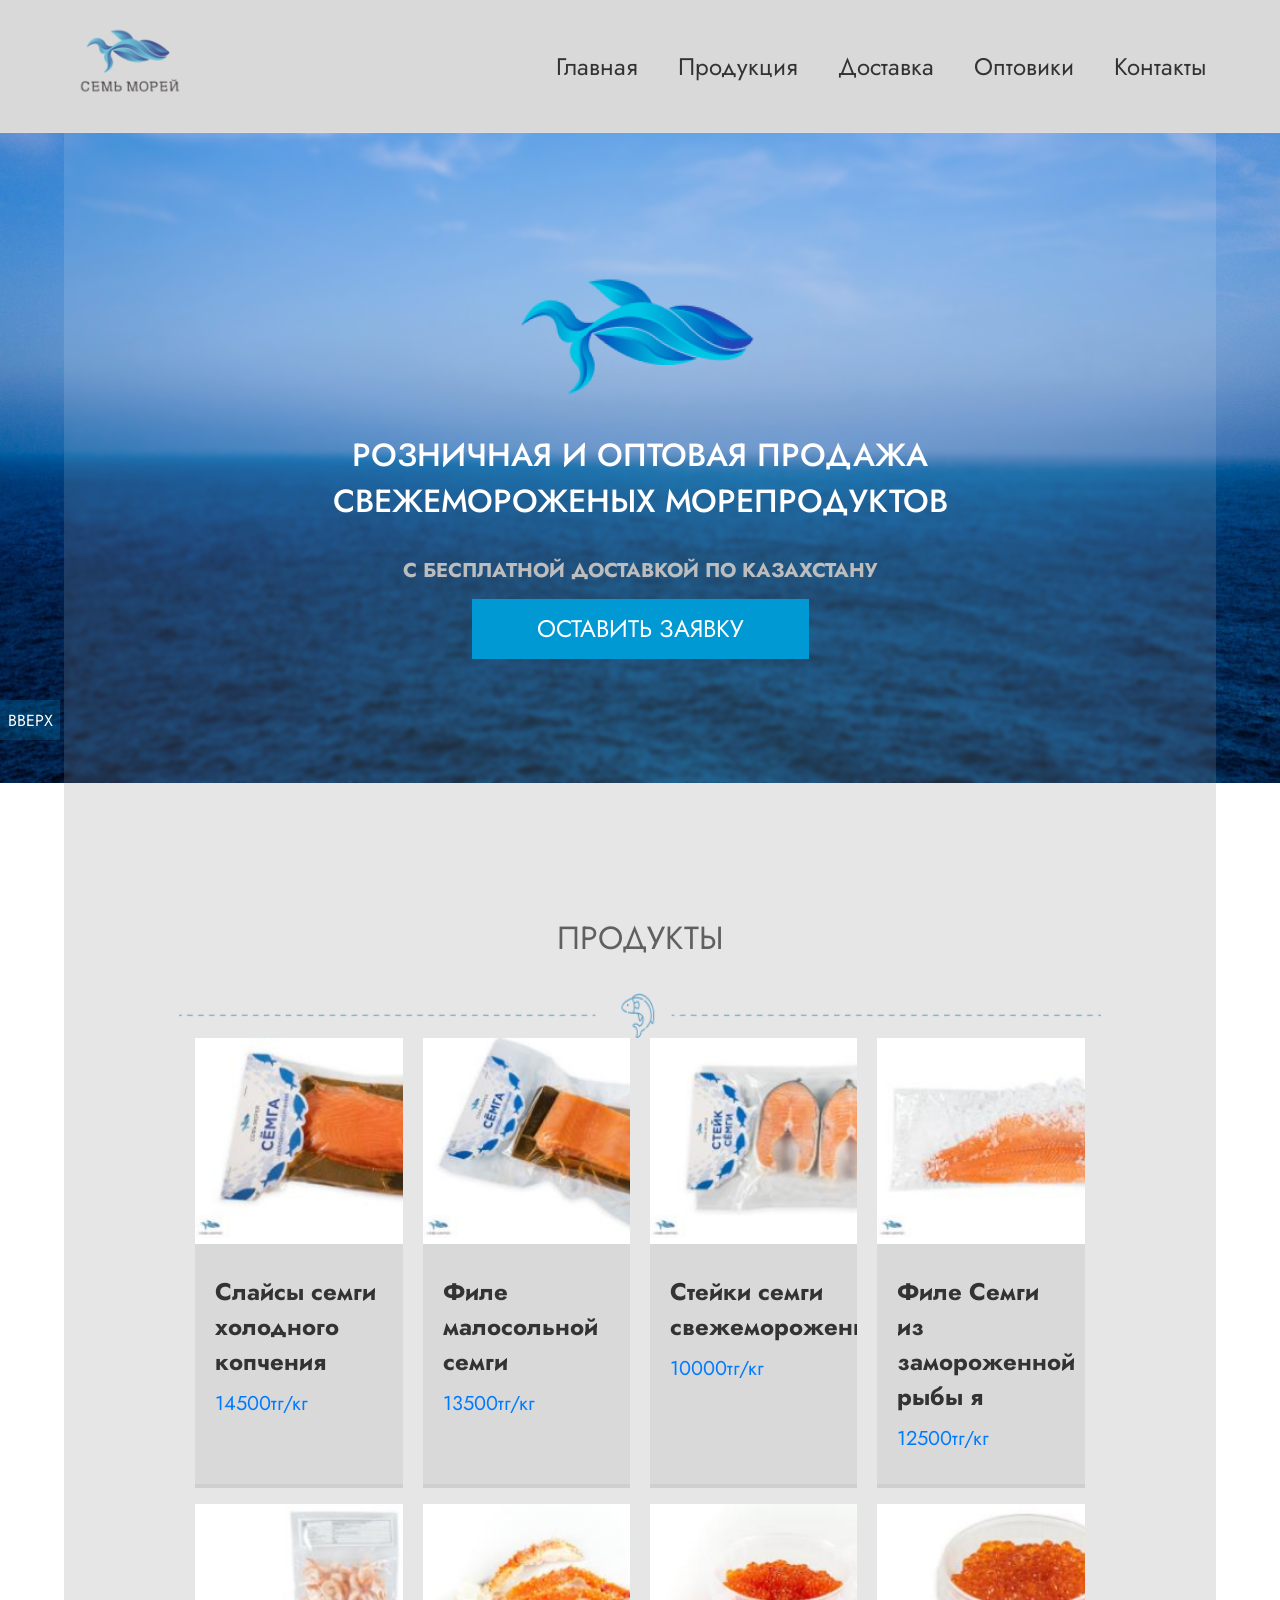
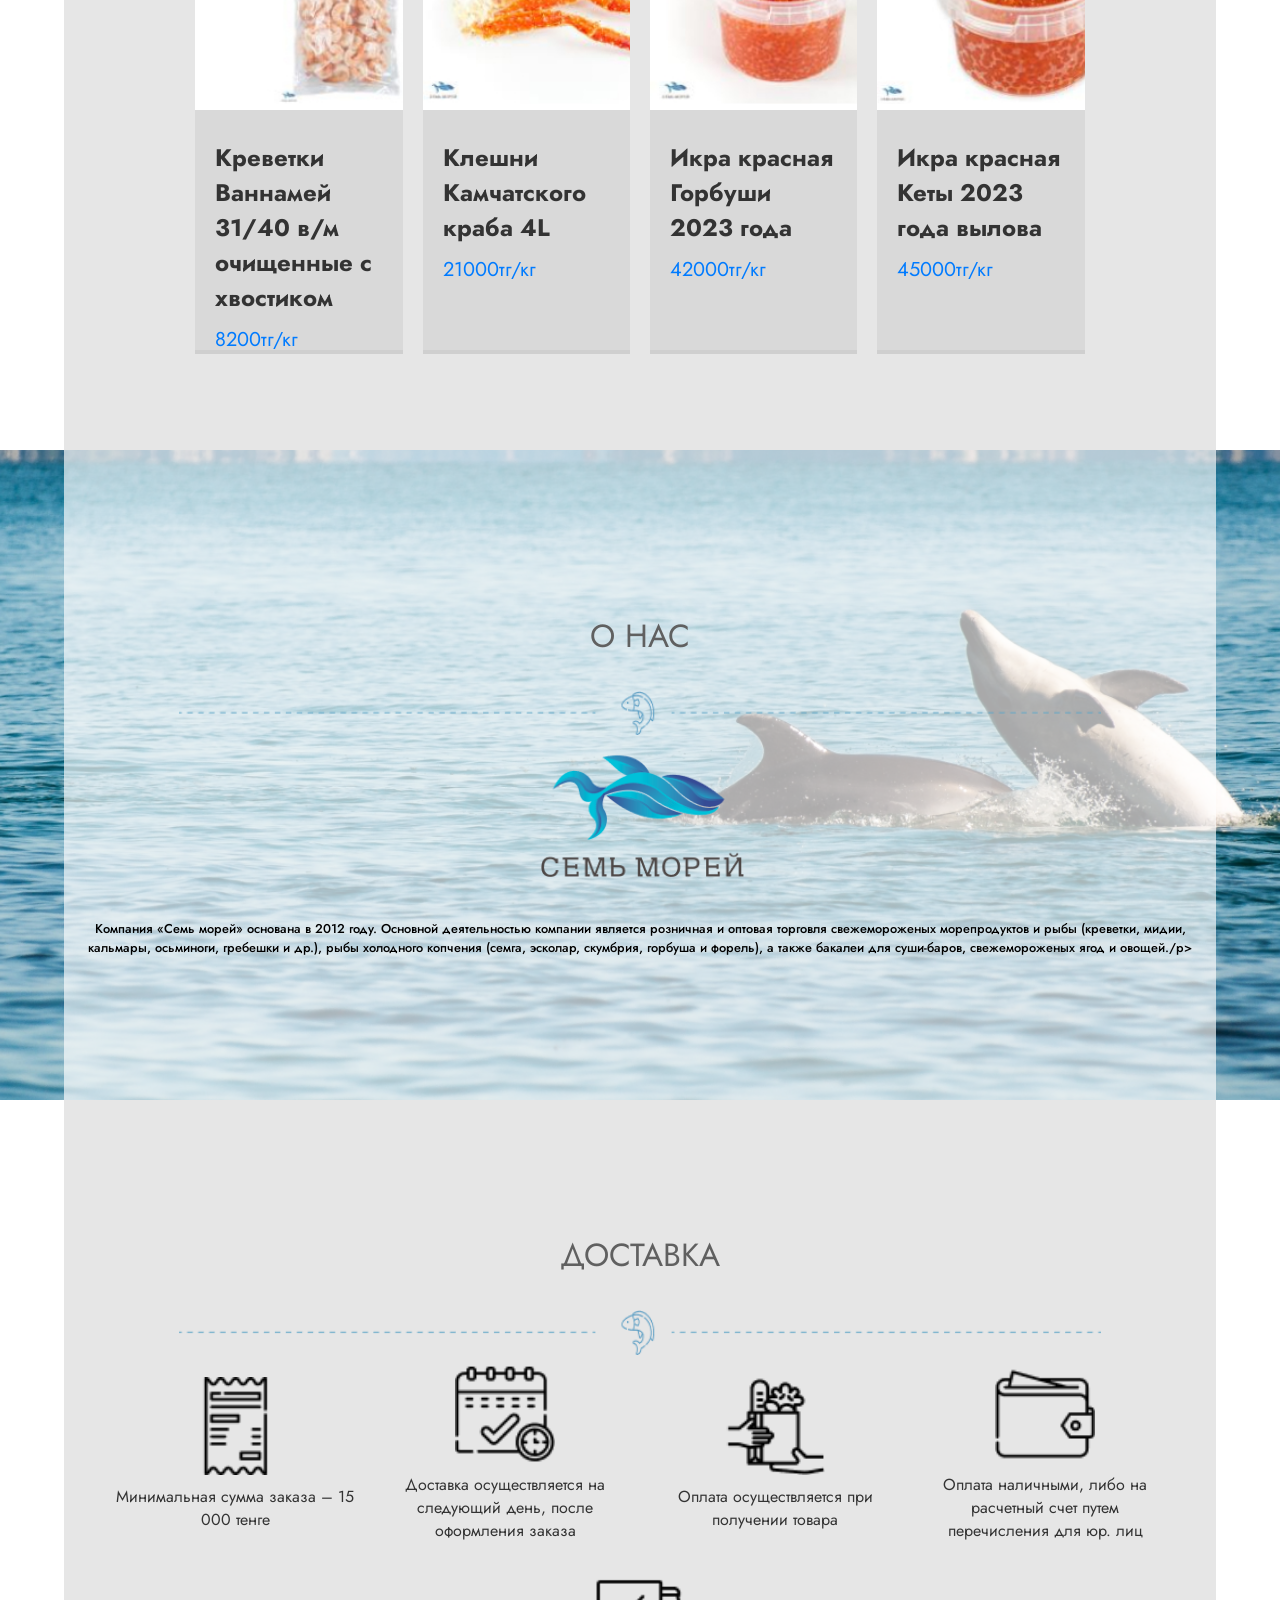
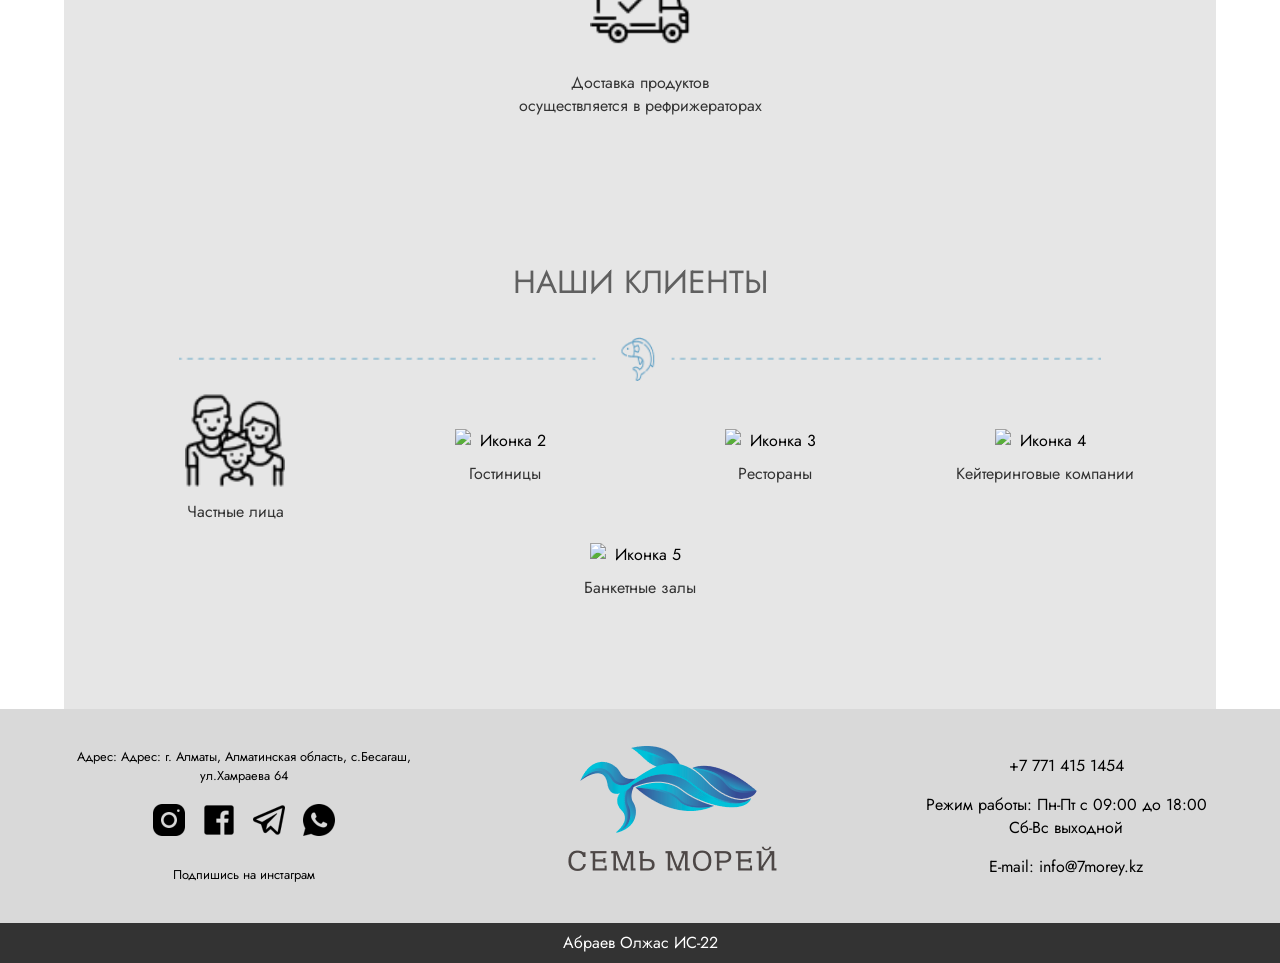
==== index.html @ 5fd9d718 "Add files via upload" ====
<!DOCTYPE html>
<html lang="en">
<head>
    <meta charset="UTF-8">
    <meta name="viewport" content="width=device-width, initial-scale=1.0">
    <title2Document</title2
    <link rel="preconnect" href="https://fonts.googleapis.com">
    <link rel="preconnect" href="https://fonts.gstatic.com" crossorigin>
    <link href="https://fonts.googleapis.com/css2?family=Jost:ital,wght@0,100..900;1,100..900&display=swap" rel="stylesheet">
    <link rel="stylesheet" href="style.css">
</head>
<body>
    <header>
        <div class="container" id="header">  
                <div class="logo">
                    <img src="Images/logo.png" alt="Лого" />
                </div>
                <nav class="navigation">
                    <ul>
                        <li><a href="#home">Главная</a></li>
                        <li><a href="#products">Продукция</a></li>
                        <li><a href="#delivery">Доставка</a></li>
                        <li><a href="#wholesale">Оптовики</a></li>
                        <li><a href="#footer">Контакты</a></li>
                    </ul>
                </nav>
        </div>
    </header>
    <div class="up">
        <a href="#header">
            <div class="up-in">
                <p>ВВЕРХ</p>
            </div>
        </a>
    </div>
    <main>
        <div class="banner">
            <div class="container" id="banner">
                <div class="in-banner">
                    <div class="img">
                         <img src="Images/big-logo.png" alt="">
                    </div>
                   
                    <div class="text1">
                        <p>Розничная и оптовая продажа свежемороженых морепродуктов</p>
                        <h1>С БЕСПЛАТНОЙ ДОСТАВКОЙ ПО КАЗАХСТАНУ</h1>
                    </div>

                    <div class="button">
                        <div class="button-in">
                            <p>ОСТАВИТЬ ЗАЯВКУ</p>
                        </div>
                    </div>
                </div>
            </div>
        </div>
    </main>
    <content>
        <div class="container" id="content">

            <div class="title2">
                <p>ПРОДУКТЫ</p>
                <img src="Images/Group 3.png" alt="">
            </div>

            <products>

                <div class="container" id="products">
                    <div class="product">
                        <div class="product-img">
                            <img src="Images/1.jpg" alt="">
                        </div>
                        <div class="product-info">  
                            <h2 class="product-name"> 
                                Слайсы семги
                                холодного копчения
                            </h2>
                            <p class="product-price">
                                14500тг/кг
                            </p>
                        </div>
                    </div>
                    <div class="product">
                        <div class="product-img">
                            <img src="Images/2.jpg" alt="">
                        </div>
                        <div class="product-info">  
                            <h2 class="product-name"> 
                                Филе малосольной семги   
                            </h2>
                            <p class="product-price">
                                13500тг/кг
                            </p>
                        </div>
                    </div>
                    <div class="product">
                        <div class="product-img">
                            <img src="Images/3.jpg" alt="">
                        </div>
                        <div class="product-info">  
                            <h2 class="product-name"> 
                                Стейки семги свежемороженые    
                            </h2>
                            <p class="product-price">
                                10000тг/кг
                            </p>
                        </div>
                    </div>
                    <div class="product">
                        <div class="product-img">
                            <img src="Images/4.jpg" alt="">
                        </div>
                        <div class="product-info">  
                            <h2 class="product-name"> 
                                Филе Семги из замороженной рыбы    я
                            </h2>
                            <p class="product-price">
                                12500тг/кг
                            </p>
                        </div>
                    </div>
                    <div class="product">
                        <div class="product-img">
                            <img src="Images/8.jpg" alt="">
                        </div>
                        <div class="product-info">  
                            <h2 class="product-name"> 
                                Креветки Ваннамей 31/40 в/м очищенные с хвостиком   
                            </h2>
                            <p class="product-price">
                                8200тг/кг
                            </p>
                        </div>
                    </div>
                    <div class="product">
                        <div class="product-img">
                            <img src="Images/5.jpg" alt="">
                        </div>
                        <div class="product-info">  
                            <h2 class="product-name"> 
                                Клешни Камчатского краба 4L    
                            </h2>
                            <p class="product-price">
                                21000тг/кг
                            </p>
                        </div>
                    </div>
                    <div class="product">
                        <div class="product-img">
                            <img src="Images/6.jpg" alt="">
                        </div>
                        <div class="product-info">  
                            <h2 class="product-name"> 
                                Икра красная Горбуши 2023 года    
                            </h2>
                            <p class="product-price">
                                42000тг/кг
                            </p>
                        </div>
                    </div>
                    <div class="product">
                        <div class="product-img">
                            <img src="Images/7.jpg" alt="">
                        </div>
                        <div class="product-info">  
                            <h2 class="product-name"> 
                                Икра красная Кеты 2023 года вылова   
                            </h2>
                            <p class="product-price">
                                45000тг/кг
                            </p>
                        </div>
                    </div>
                </div>

            </products>
        </div>


            <div class="banner1">
                <div class="container" id="banner1">
                    <div class="in-banner1">

                        <div class="title2">
                            <p>О НАС</p>
                            <img src="Images/Group 3.png" alt="">
                        </div>

                        <div class="img1">
                             <img src="Images/1515.png" alt="">
                        </div>
                       
                        <div class="text2">
                            <p>Компания «Семь морей» основана в 2012 году. Основной деятельностью компании является розничная и оптовая торговля свежемороженых морепродуктов и рыбы (креветки, мидии, кальмары, осьминоги, гребешки и др.), рыбы холодного копчения (семга, эсколар, скумбрия, горбуша и форель), а также бакалеи для суши-баров, свежемороженых ягод и овощей./p>
                        </div>
                    </div>
                </div>
            </div>
        </div>
        
        <div class="delivery" id="delivery">

            <div class="container" id="content">
                <div class="title2">
                    <p>ДОСТАВКА</p>
                    <img src="Images/Group 3.png" alt="">
                </div>
                
                <div class="icon-row">
                    <div class="icon-item">
                        <img src="Images/d1.png" alt="Иконка 1">
                        <p>Минимальная сумма заказа – 15 000 тенге</p>
                    </div>
                    <div class="icon-item">
                        <img src="Images/d2.png" alt="Иконка 2">
                        <p>Доставка осуществляется на следующий день, после оформления заказа</p>
                    </div>
                    <div class="icon-item">
                        <img src="Images/d3.png" alt="Иконка 3">
                        <p>Оплата осуществляется при получении товара</p>
                    </div>
                    <div class="icon-item">
                        <img src="Images/d4.png" alt="Иконка 4">
                        <p>Оплата наличными, либо на расчетный счет путем перечисления для юр. лиц</p>
                    </div>
                    <div class="icon-item"> 
                        <img src="Images/d5.png" alt="Иконка 5">
                        <p>Доставка продуктов осуществляется в рефрижераторах</p>
                    </div>
                </div>   
            </div>
             
        </div>

        <div class="customers">

            <div class="container" id="content">
                <div class="title2">
                    <p>НАШИ КЛИЕНТЫ</p>
                    <img src="Images/Group 3.png" alt="">
                </div>
                
                <div class="icon-row">
                    <div class="icon-item">
                        <img src="Images/k1.png" alt="Иконка 1">
                        <p>Частные лица</p>
                    </div>
                    <div class="icon-item">
                        <img src="Images/K2.png" alt="Иконка 2">
                        <p>Гостиницы</p>
                    </div>
                    <div class="icon-item">
                        <img src="Images/K3.png" alt="Иконка 3">
                        <p>Рестораны</p>
                    </div>
                    <div class="icon-item">
                        <img src="Images/K4.png" alt="Иконка 4">
                        <p>Кейтеринговые компании</p>
                    </div>
                    <div class="icon-item"> 
                        <img src="Images/K5.png" alt="Иконка 5">
                        <p>Банкетные залы</p>
                    </div>
                </div>   
            </div>
             
        </div>
    </content>
    
    <footer>
        <div class="container" id="footer">
            <div class="con1">
               <p>  Адрес:
                    Адрес: г. Алматы, Алматинская область, с.Бесагаш, ул.Хамраева 64</p>
                <div class="icon-row1">
                    <div class="icon-item1">
                        <img src="Images/Instagram.png" alt="Иконка 1">                   
                    </div>
                    <div class="icon-item1">
                        <img src="Images/Facebook.png" alt="Иконка 2">                    
                    </div>
                    <div class="icon-item1">
                        <img src="Images/Telegram App.png" alt="Иконка 3">                     
                    </div>
                    <div class="icon-item1">
                        <img src="Images/WhatsApp.png" alt="Иконка 4">
                    </div>
                </div>   
                <p>Подпишись на инстаграм</p>
            </div>

            <div class="logo-footer">   
                <p><img src="Images/1515.png" alt=""></p>
            </div>
            
            <div class="contact">
                <p>+7 771 415 1454</p>
                <p>Режим работы: Пн-Пт с 09:00 до 18:00 Сб-Вс выходной</p>
                <p>E-mail:
                    info@7morey.kz</p>

            </div>
        </div>
    </footer>
    <div class="under">
        <p>Абраев Олжас ИС-22</p>

    </div>
</body>
</html>
---- style.css ----
html {
    scroll-behavior: smooth;
    overflow-x: hidden;
}
.jost-jost {
    font-family: "Jost", sans-serif;
    font-optical-sizing: auto;
    font-style: normal;
}

body {
margin: 0;  
    font-family: 'Jost';
    
}

header {
    background-color: #D9D9D9;
    border-bottom: 1px solid #ddd;
    padding: 10px 0;
    height: auto;
    width: 100%;
}

    .container {
    width: 90%;
    max-width: 1400px;
    margin: 0 auto;
}



#header {
    display: flex;
    align-items: center;
    justify-content: space-between;
    padding: 10px 0;
}

.logo img {
    width: 130px;
    height: 86px;
}

.navigation ul {
    list-style: none;
    margin: 0;
    padding: 0;
    display: flex;
    gap: 20px;
    flex-wrap: wrap;
        justify-content: center;
}

.navigation a {
    text-decoration: none;
    color: #333;
    font-size: 24px;
    padding: 10px;
    transition: color 0.3s;
}

.navigation a:hover {
    color: #007bff;
}

.up {
    align-items: center;
    justify-content: center;
    display: flex;
    position: fixed;
    z-index: 100;
     top: 700px;
}
a {
    text-decoration: none;
}
.up-in {
    background-color: #0197d33a;
    width: 60px;
    height: 40px;
    align-items: center;
    justify-content: center;
    display: flex;
   
}
.up-in p {
    color: white;
    font-size: 16px;
}

.up-in:hover {
    background-color: #0197d396;
    transition: .2s;
}
.up-in:active {
    background-color: #0078a7;
}

.banner {
    background: url(Images/banner.png) no-repeat center;
    background-size: 100% 100%;
    width: 100%;
    height: 650px;
}
#banner {
    height: 650px;
    background-color: rgba(255, 255, 255, 0.118);
    backdrop-filter: blur(2px);
    display: flex;
    align-items: center;
    justify-content: center;
}
.img {
    display: flex;
    align-items: center;
    justify-content: center;
}
.text1 {
    width: 722px;
    text-align: center;
}
.text1 p{
    font-size: 32px;
    color: white;
    font-weight: 500;
    text-transform: uppercase;
    text-shadow: 4px #333;
}
.text1 h1{
    font-size: 20px;
    color: #BDBDBD;
}
.button {
    align-items: center;
    justify-content: center;
    display: flex;
    cursor: pointer;
}
.button-in {
    background-color: #0199D3;
    width: 337px;
    height: 60px;
    align-items: center;
    justify-content: center;
    display: flex;
}
.button-in p {
    color: white;
    font-size: 24px;
}

.button-in:hover {
    background-color: #0199D3;
    width: 340px;
    height: 60px;
    transition: .2s;
    box-shadow: 3px 0px rgb(0, 128, 255);
}
.button-in:active {
    background-color: #0078a7;
}

#content {
    background-color: #E6E6E6;
    height: 100%;
    padding: 100px 0 100px 0;
}
.title {
    display: flex;
    align-items: center;
    justify-content: center;
    flex-direction: column;
}
.title p{   
    font-size: 32px;
    color: #606060;
}
.products {
    padding: 20px;
    text-align: center;
    font-family: 'jost';

}
.products p{
    font-family: 'jost';
    font-size: 32px;
    color: #606060;
}
#products {
    display: flex;
    flex-wrap: wrap;
    gap: 20px; 
    justify-content: center; 
}

.product {
    background-color: #fff;
    box-shadow: 0 4px rgba(0, 0, 0, 0.1);
    overflow: hidden;
    width: calc(20% - 0px);
    text-align: left;
    transition: transform 0.3s;
}

.product-img img {
    width: 300px;
    height: auto;
}

.product-info {
    padding: 20px;
    background-color: #D9D9D9;
    height: 200px;
}

.product-name {
    font-size: 24px;
    margin: 10px 0;
    color: #333;
    font-family: 'Jost';
}

.product-price {
    font-size: 20px;
    color: #007bff;
    margin: 0;
    font-family: 'Jost';
}

.product:hover {
    transform: scale(1.05);
}


.about-us {
    padding: 100px 0 0 0;
    background-color: #E6E6E6;
    height: 100%;  
}
.banner1 {
    background: url(Images/Rectangle\ 7.png) no-repeat center center/cover;
    width: 100%;
    height: 650px;
    text-align: center;
}
#banner1 {
    height: 650px;
    background-color: rgba(255, 255, 255, 0.662);;
    display: flex;
    align-items: center;
    justify-content: center;
    text-align: center;
}
.img1 {
    display: flex;
    align-items: center;
    justify-content: center; 
}
.img1 img{
    width: 269px;
}
.text2 {
    width: 100%;
    text-align: center;
}
.text2 p{
    font-size: 1vw;
    color: black;
    font-weight: 500;
}

.title1 {
    display: flex;
    align-items: center;
    justify-content: center;
    flex-direction: column;
}
.title1 p{   
    font-size: 32px;
    color: #606060;
}

.title2 {
    display: flex;
    align-items: center;
    justify-content: center;
    flex-direction: column;
}
.title2 p{   
    font-size: 32px;
    color: #606060;
}

.icon-row {
    display: flex;
    justify-content: space-around;
    align-items: center;
    width: 100%;
    max-width: 1350px;
    margin: 0 auto;
    flex-wrap: wrap;
        justify-content: center;
}

.icon-item {
    text-align: center;
    margin: 10px;
}

.icon-item img {
    width: 40%;
    height: auto;
    display: block;
    margin: 0 auto 10px;
}

.icon-item p {
    margin: 0;
    color: #333;
    width: 250px;
}

.customers {
    margin-top: -100px;
}
footer {
    height: 100%;
    width: 100%;
    background-color: #D9D9D9;
    padding: -20px;
}
.con1 {
    width: 360px;
    font-size: 1vw;
    display: flex;
    align-items: center;
    justify-content: center;
    flex-direction: column;
    text-align: center;

}

.icon-row1 {
    display: flex;
    justify-content: space-around;
    align-items: center;
    width: 100%;
    max-width: 200px;
    margin: 0 auto;
}
.icon-item1 {
    text-align: center;
}
.title2 img {
    width: 80%;
}

.icon-item1 img {
    width: 40px;
    height: auto;
    display: block;
    margin: 0 auto 10px;
}
#footer {
    display: flex;
    justify-content: space-between;
    align-items: center;
    max-width: 1400px;
    margin: 0 auto;
}
.contact {
    text-align: center;
    width: 300px;

}
.under {
    display: flex;
    align-items: center;
    justify-content: center;
    width: 100%;
    height: 40px;
    text-align: center;
    background-color: #333;
    padding: -10px;
    color: white;
}


@media only screen and (max-width: 768px) {
    .container {
        width: 95%;
        max-width: none;
        padding: 0;
    }

    .navigation ul {
        display: flex;
        
        align-items: center;
        flex-wrap: wrap;
        justify-content: center;
    }

    .navigation a {
        font-size: 18px;
    }

    .logo img {
        width: 100px;
        height: auto;
    }

    .banner, .banner1 {
        height: 400px;
    }

    .title p, .title1 p, .title2 p {
        font-size: 24px;
    }

    .text1, .text2 {
        width: 100%;
        padding: 0 15px;
    }

    .button-in {
        width: 80%;
    }

    .product {
        width: 45%;
    }

    .product-img img {
        width: 100%;
    }
    .icon-row {
        flex-wrap: wrap;
        justify-content: center;
    }

    .icon-item {
        flex-basis: 45%;
        max-width: 150px;
    }

    .icon-item img {
        width: 70px;
    }

    .icon-item p {
        font-size: 18px;
        width: 150px;
    }
    .con1 p{
        font-size: 10px;
        width: 150px;
        
    }
    .con1 {
        width: 150px;
        padding: 0 0 0 20px;
    }
    .contact p{
        font-size: 10px;
        width: 100px;
    }
    .logo-footer img{
        width: 70px;
    }
    .icon-item1 {
        text-align: center;
    }
    
    .icon-item1 img {
        width: 20px;
        height: auto;
        display: block;
        margin: 0 auto 10px;
    }
    .title2 p{
        font-size: 20px;
    }
    .title2 img {
        width: 300px;
    }
    .img1 img{
        width: 100px;
    }
    .text2 {
        width: 300px;
        text-align: center;
    }
    .text2 p{
        font-size: 14px;
        color: black;
        font-weight: 500;
    }
    #content {
        background-color: #E6E6E6;
        height: 100%;
        padding: 50px 0 50px 0;
    }
    .about-us {
        padding: 50px 0 0 0;
        background-color: #E6E6E6;
        height: 100%;  
    }
    .banner1 {
        background: url(Images/Rectangle\ 7.png) no-repeat center center/cover;
        width: 100%;
        height: 650px;
    }
    #banner1 {
        height: 650px;
        background-color: rgba(255, 255, 255, 0.662);;
        display: flex;
        align-items: center;
        justify-content: center;
        
    }
    .banner {
        background: url(Images/banner.png) no-repeat center center/cover;
        width: 100%;
        height: 400px;
    }
    #banner {
        height: 400px;
        background-color: rgba(255, 255, 255, 0.118);
        backdrop-filter: blur(2px);
        display: flex;
        align-items: center;
        justify-content: center;
        z-index: 1;
    }
    .img {
        display: flex;
        align-items: center;
        justify-content: center;
        z-index: 10;

    }
    .img img{
        width: 200px;
        z-index: 10;
    }
    .text1 {
        width: 300px;
        text-align: center;
        z-index: 10;
    }
    .text1 p{
        font-size: 20px;
        color: white;
        font-weight: 500;
        text-transform: uppercase;
        z-index: 10;
    }
    .text1 h1{
        font-size: 14px;
        color: #BDBDBD;
    }
    .button {
        align-items: center;
        justify-content: center;
        display: flex;
        cursor: pointer;
        z-index: 10;
    }
    .button-in {
        background-color: #0199D3;
        width: 100px;
        height: 40px;
        align-items: center;
        justify-content: center;
        display: flex;
        z-index: 10;
    }
    .button-in p {
        color: white;
        font-size: 10px;
        z-index: 10;
    }
    
    .button-in:hover {
        background-color: #0199D3;
        width: 120px;
        height: 50px;
        transition: .2s;
        box-shadow: 3px 0px rgb(0, 128, 255);
        z-index: 10;
    }
    .button-in:active {
        background-color: #0078a7;
        z-index: 10;
    }
    .contact {
        font-size: 24px;
        text-align: center;
        width: 140px;
        padding: 0px;
    }
    footer {
        height: 150px;
    }
    #footer {
        display: flex;
        justify-content: space-between;
        align-items: center;
        max-width: 600px;
        margin: 0 auto;
        padding: 0px;;
    }
    .up {
        align-items: center;
        justify-content: center;
        display: flex;
        position: fixed;
        z-index: 100;
         top: 700px;
    }
    a {
        text-decoration: none;
    }
    .up-in {
        background-color: #0197d33a;
        width: 60px;
        height: 40px;
        align-items: center;
        justify-content: center;
        display: flex;
       
    }
    .up-in p {
        color: white;
        font-size: 16px;
    }
    
    .up-in:hover {
        background-color: #0197d396;
        transition: .2s;
    }
    .up-in:active {
        background-color: #0078a7;
    }
}
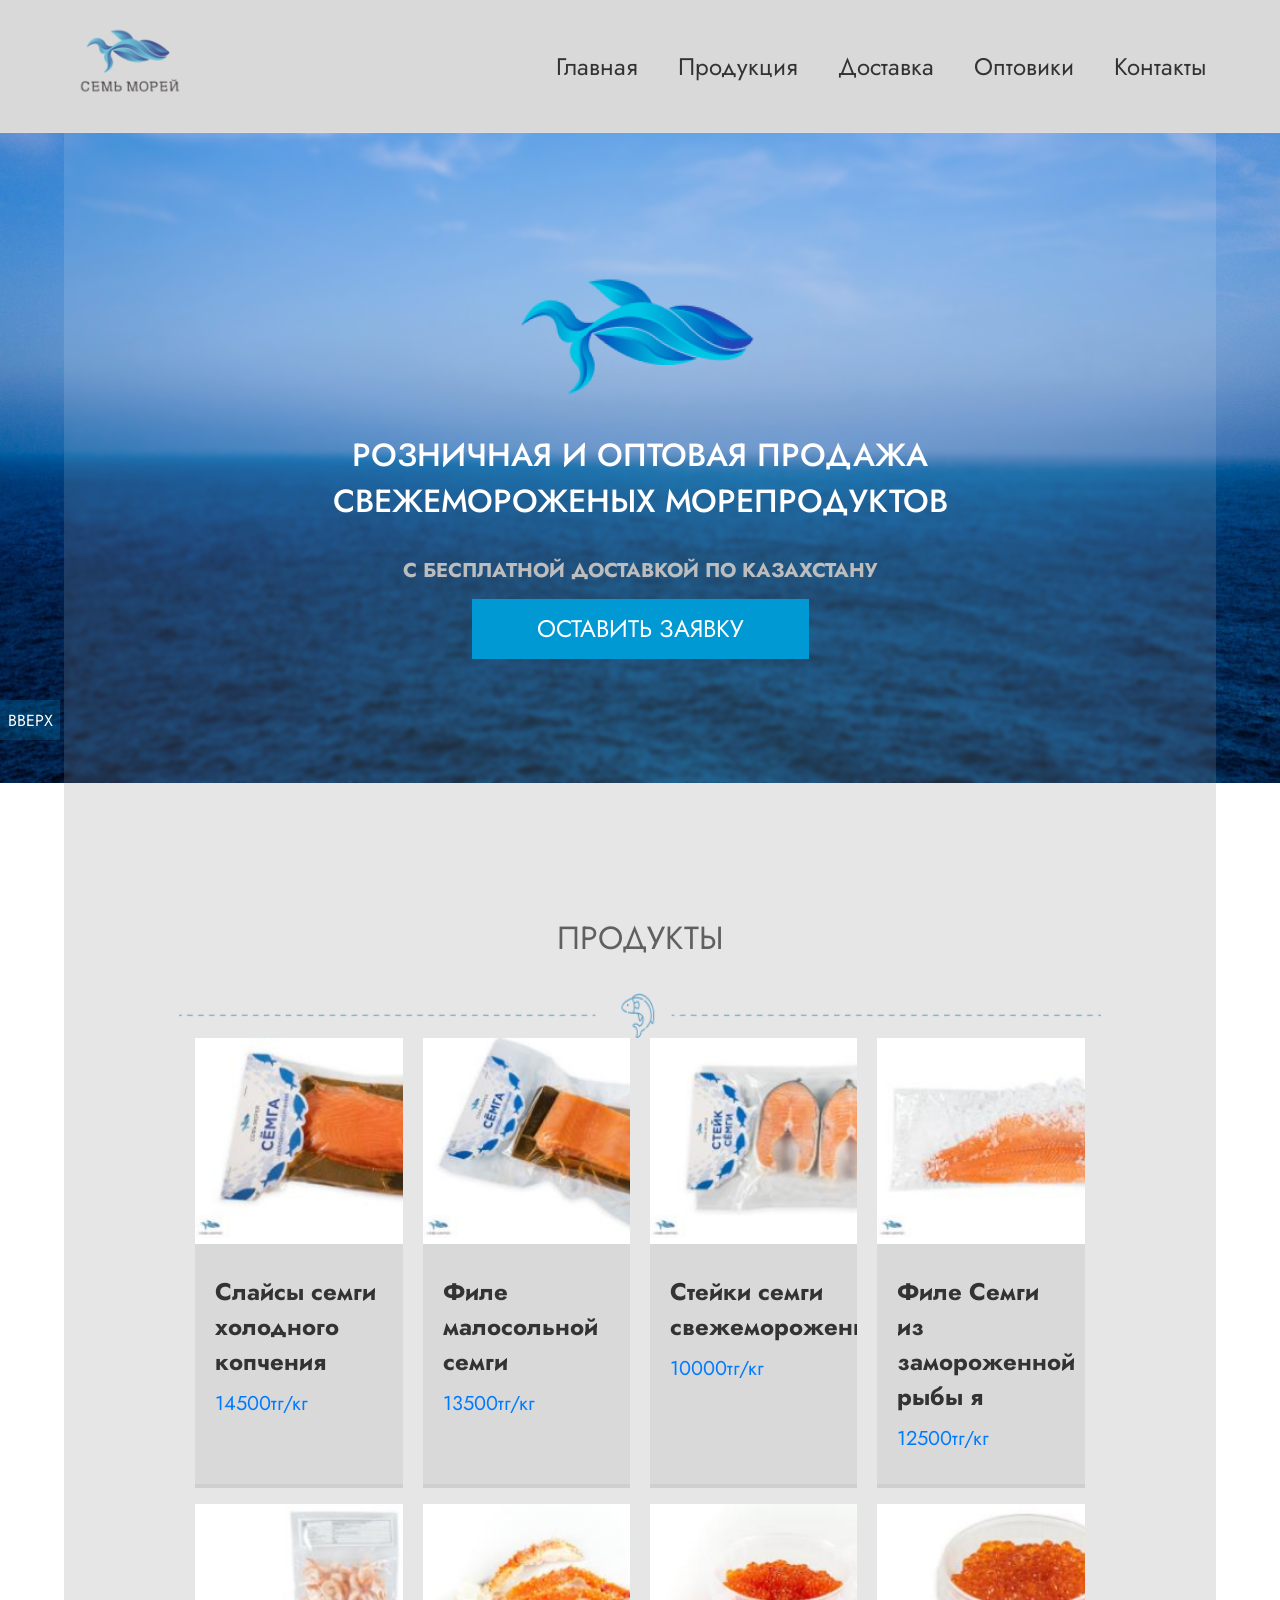
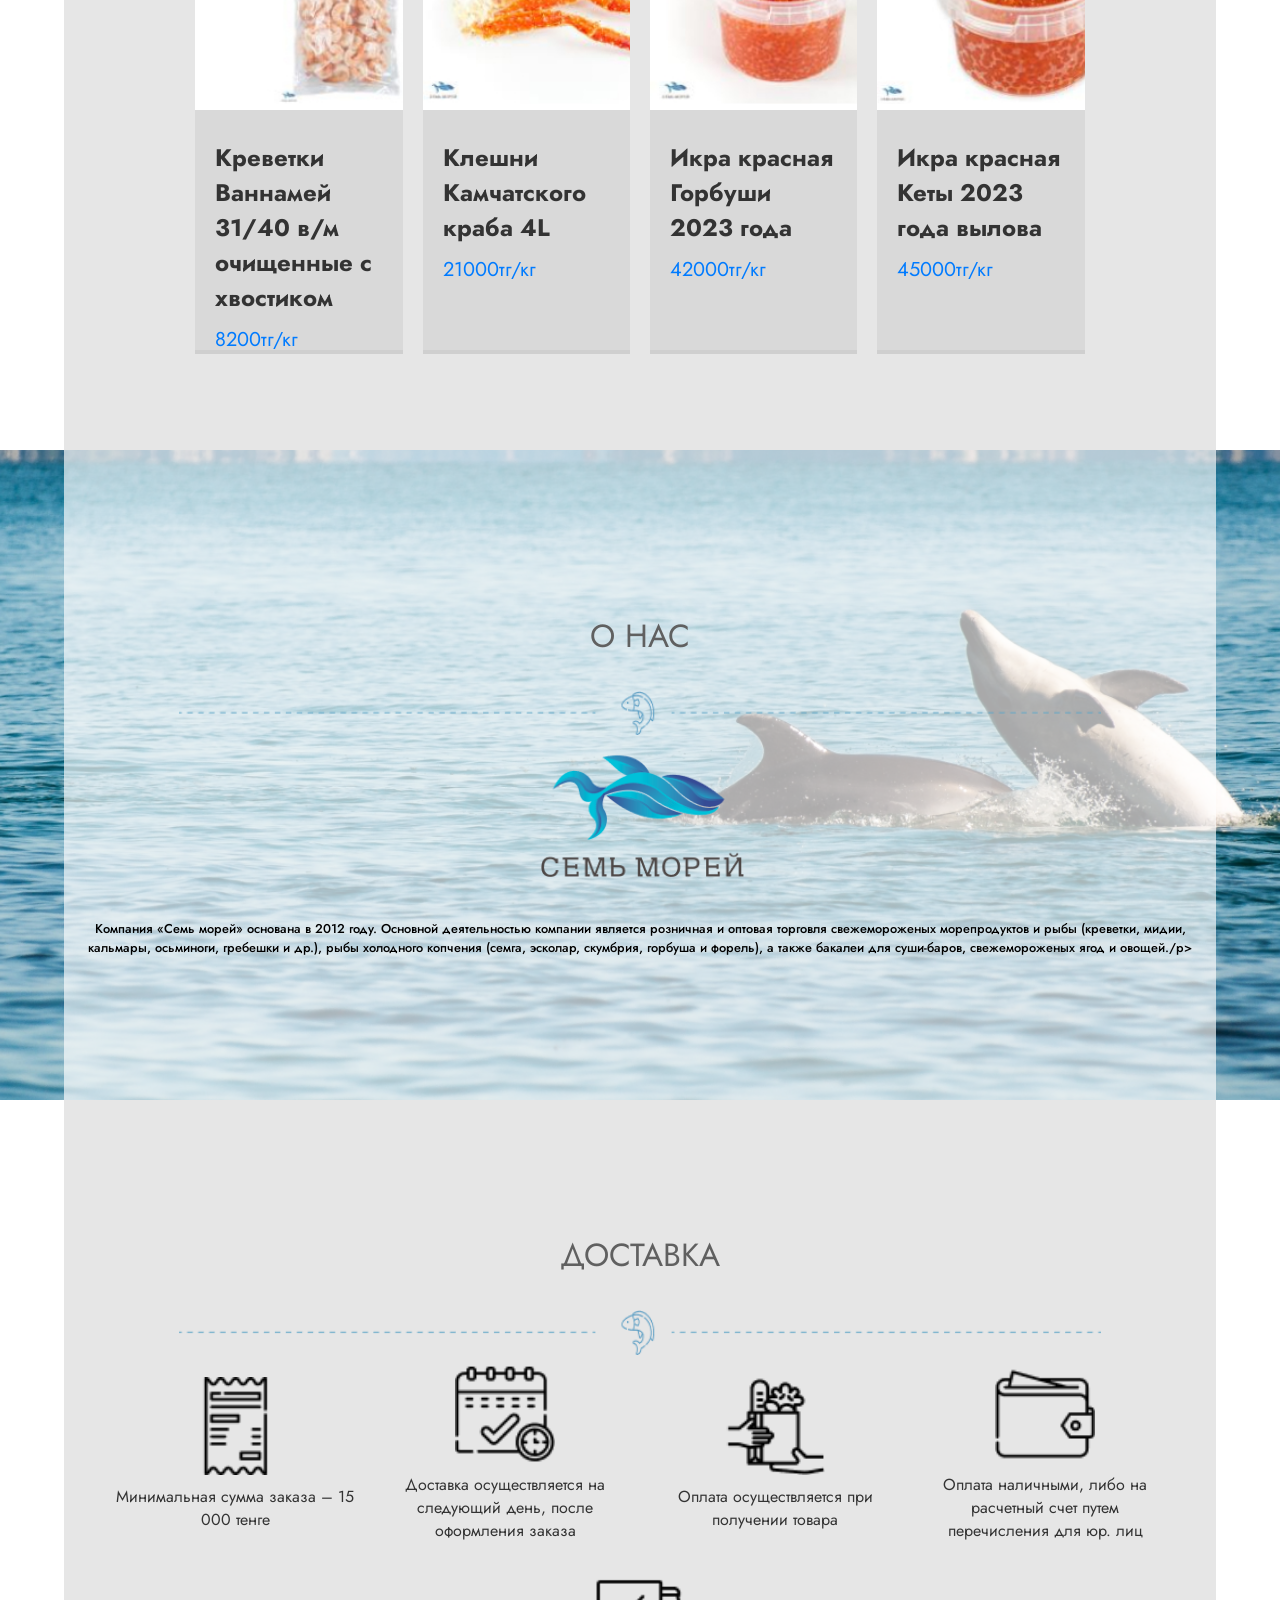
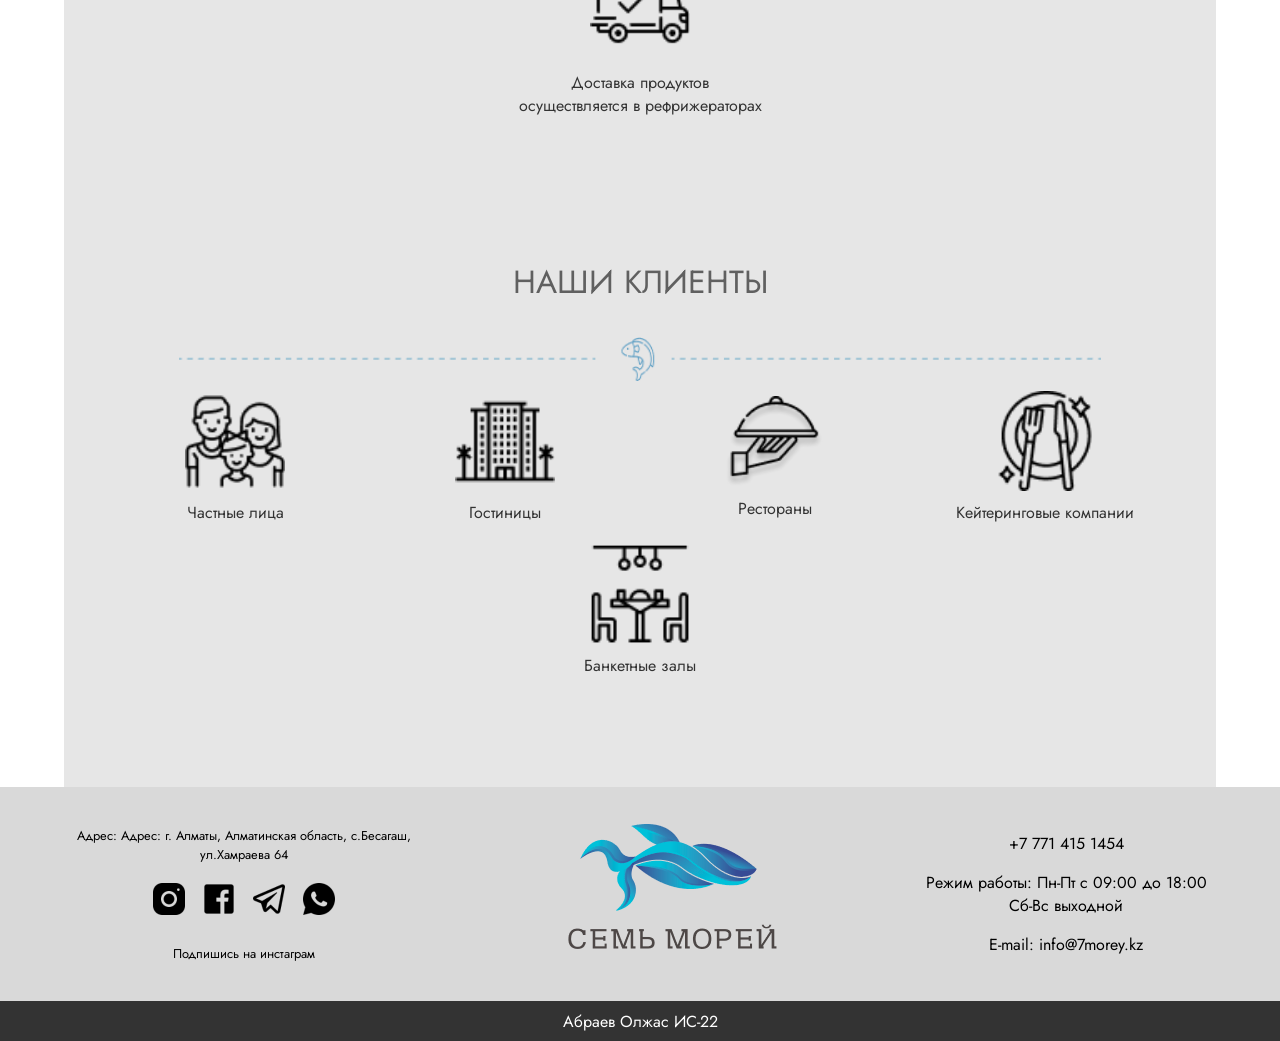
==== commit dba0638a: "Update index.html" ====
--- a/index.html
+++ b/index.html
@@ -246,19 +246,19 @@
                         <p>Частные лица</p>
                     </div>
                     <div class="icon-item">
-                        <img src="Images/K2.png" alt="Иконка 2">
+                        <img src="Images/k2.png" alt="Иконка 2">
                         <p>Гостиницы</p>
                     </div>
                     <div class="icon-item">
-                        <img src="Images/K3.png" alt="Иконка 3">
+                        <img src="Images/k3.png" alt="Иконка 3">
                         <p>Рестораны</p>
                     </div>
                     <div class="icon-item">
-                        <img src="Images/K4.png" alt="Иконка 4">
+                        <img src="Images/k4.png" alt="Иконка 4">
                         <p>Кейтеринговые компании</p>
                     </div>
                     <div class="icon-item"> 
-                        <img src="Images/K5.png" alt="Иконка 5">
+                        <img src="Images/k5.png" alt="Иконка 5">
                         <p>Банкетные залы</p>
                     </div>
                 </div>   
@@ -307,4 +307,4 @@
 
     </div>
 </body>
-</html>+</html>
